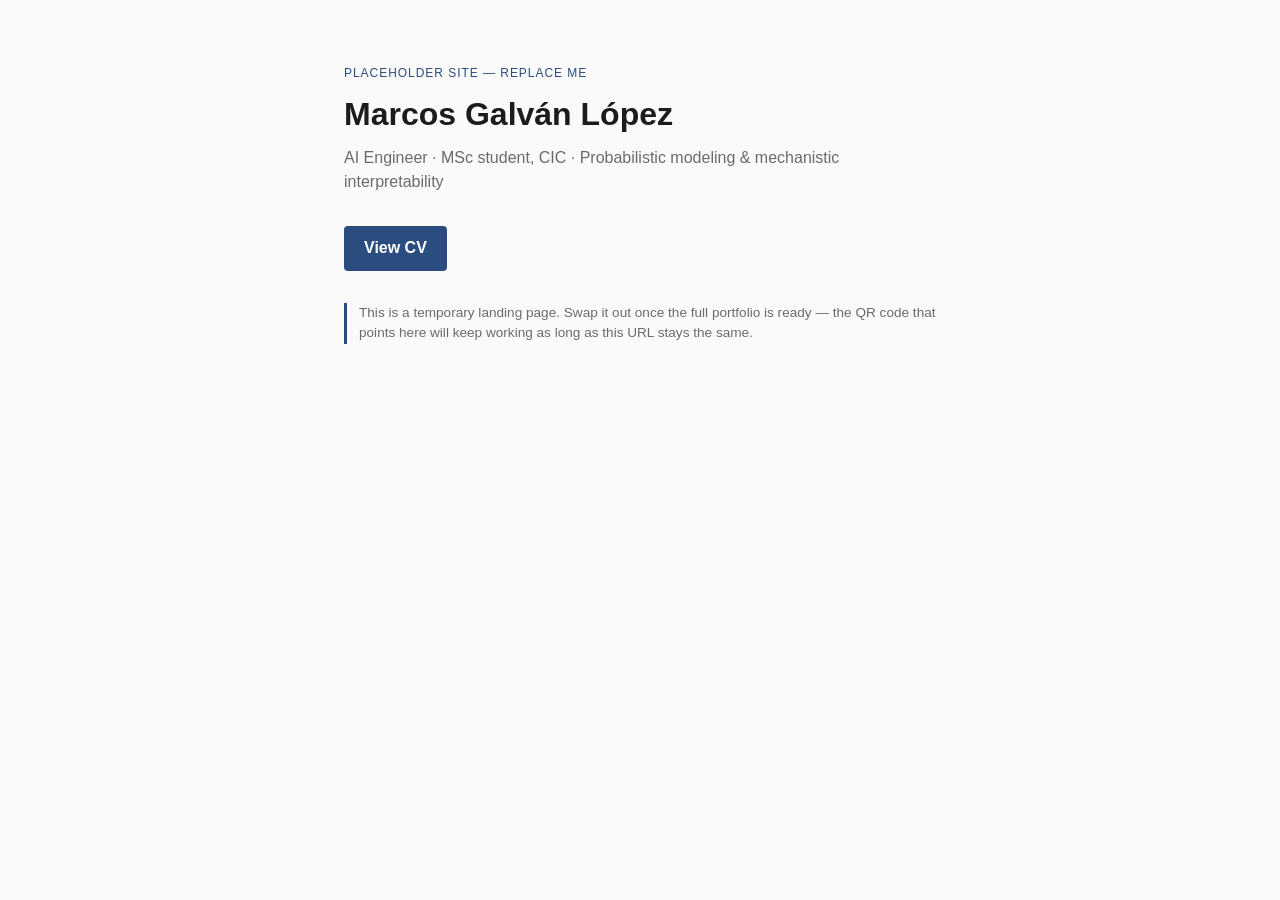
==== index.html @ f632f265 "first-commit" ====
<!DOCTYPE html>
<html lang="en">
<head>
<meta charset="UTF-8">
<meta name="viewport" content="width=device-width, initial-scale=1.0">
<title>Marcos Galván López</title>
<link rel="stylesheet" href="assets/style.css">
</head>
<body>
  <main class="wrap">
    <p class="eyebrow">Placeholder site — replace me</p>
    <h1>Marcos Galván López</h1>
    <p class="lede">AI Engineer · MSc student, CIC · Probabilistic modeling &amp; mechanistic interpretability</p>
    <a class="cta" href="cv.html">View CV</a>
    <p class="note">This is a temporary landing page. Swap it out once the full portfolio is ready — the QR code that points here will keep working as long as this URL stays the same.</p>
  </main>
</body>
</html>
---- assets/style.css ----
:root {
  --ink: #1c1c1c;
  --paper: #fafafa;
  --muted: #6b6b6b;
  --accent: #2b4c7e;
}

* { box-sizing: border-box; }

body {
  margin: 0;
  background: var(--paper);
  color: var(--ink);
  font-family: -apple-system, "Segoe UI", Helvetica, Arial, sans-serif;
  line-height: 1.5;
}

.wrap {
  max-width: 640px;
  margin: 0 auto;
  padding: 4rem 1.5rem;
}

.eyebrow {
  text-transform: uppercase;
  letter-spacing: 0.08em;
  font-size: 0.75rem;
  color: var(--accent);
  margin: 0 0 0.5rem;
}

h1 { font-size: 2rem; margin: 0 0 0.5rem; }

.lede { color: var(--muted); margin: 0 0 2rem; }

.note {
  margin-top: 2rem;
  font-size: 0.85rem;
  color: var(--muted);
  border-left: 3px solid var(--accent);
  padding-left: 0.75rem;
}

.cta {
  display: inline-block;
  background: var(--accent);
  color: #fff;
  text-decoration: none;
  padding: 0.65rem 1.25rem;
  border-radius: 4px;
  font-weight: 600;
}

.back {
  display: inline-block;
  margin-bottom: 1.5rem;
  color: var(--muted);
  text-decoration: none;
}

.wrap--cv h1 { margin-bottom: 1.5rem; }

.pdf-frame {
  width: 100%;
  height: 70vh;
  border: 1px solid #ddd;
  border-radius: 4px;
  margin-bottom: 1.5rem;
  overflow: hidden;
}

.pdf-frame object { width: 100%; height: 100%; }

.fallback { padding: 2rem; color: var(--muted); }
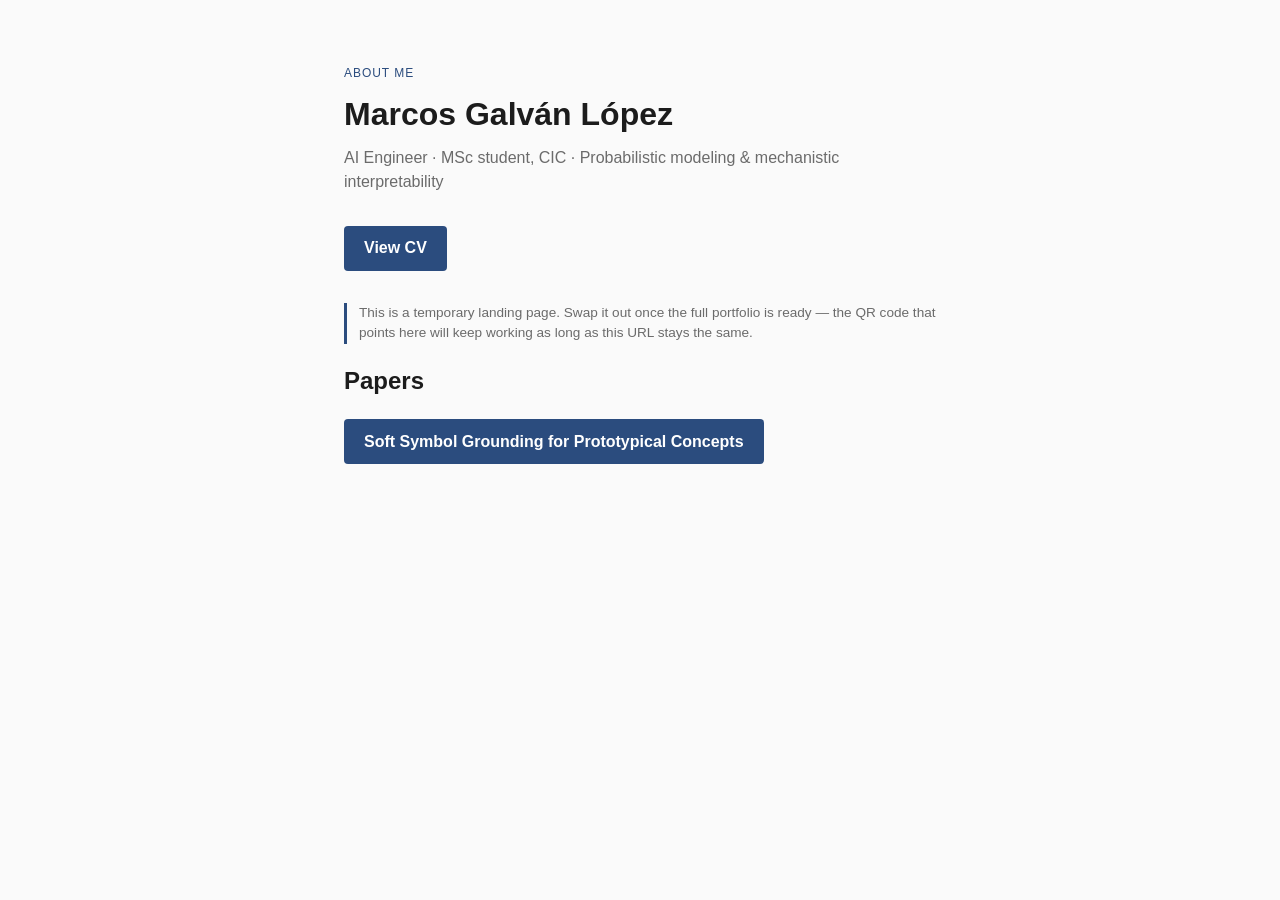
==== commit acbb196d: "SoftPNet commit" ====
--- a/index.html
+++ b/index.html
@@ -8,11 +8,15 @@
 </head>
 <body>
   <main class="wrap">
-    <p class="eyebrow">Placeholder site — replace me</p>
+    <p class="eyebrow">About Me</p>
     <h1>Marcos Galván López</h1>
     <p class="lede">AI Engineer · MSc student, CIC · Probabilistic modeling &amp; mechanistic interpretability</p>
     <a class="cta" href="cv.html">View CV</a>
     <p class="note">This is a temporary landing page. Swap it out once the full portfolio is ready — the QR code that points here will keep working as long as this URL stays the same.</p>
+
+    <h2>Papers</h2>
+      <a class="cta" href="softpnet.html">Soft Symbol Grounding for Prototypical Concepts</a>
+
   </main>
 </body>
 </html>
